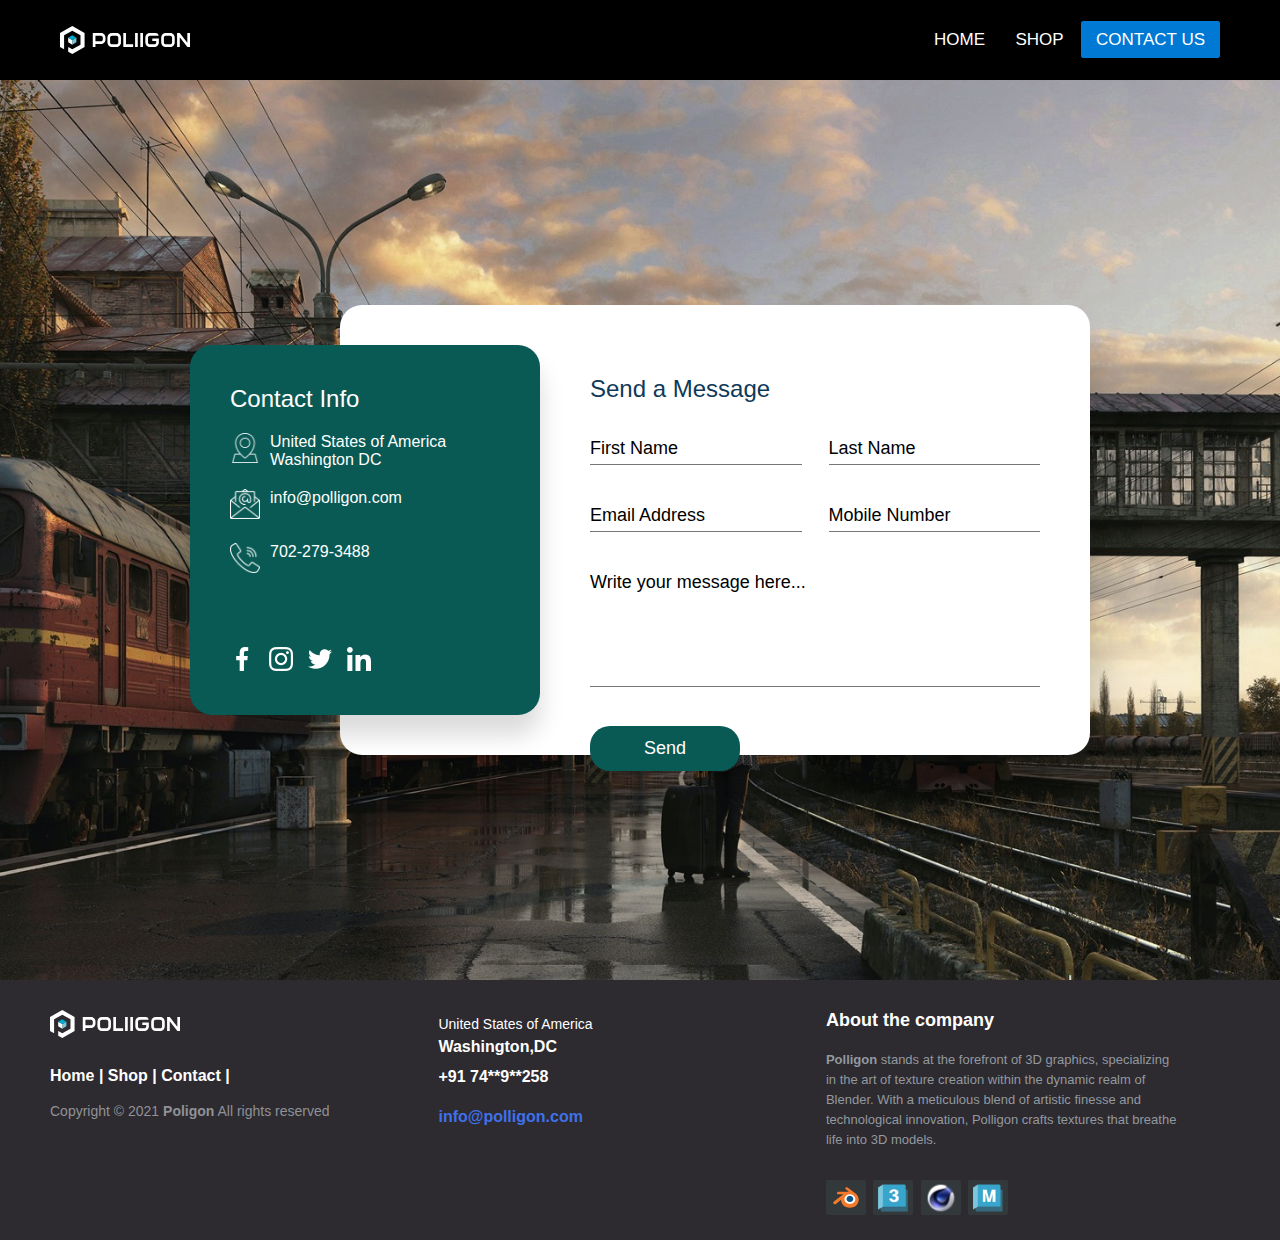
==== contact-form.html @ 379c017f "gaeah" ====
<!doctype html>
<html>

<head>
    <meta charset="utf-8">
    <meta name="viewport" content="width=device-width, initial-scale=1.0">
    <title> Contact Us - Responsive Page Design</title>

    <link rel="stylesheet" href="style.css">
</head>

<body>
    <div class="nav">
        <input type="checkbox" id="check">
        <label for="check" class="checkbtn">
            <img src="images/menu.png" alt="">
        </label>
        <img src="images/logo.svg" class="logo" alt="">
        <ul>
            <li>
                <a href="index.html" class="">Home</a>
            </li>
            <li>
                <a href="shop.html">Shop</a>
            </li>

            <li>
                <a href="#" class="contact-btn">Contact Us</a>
            </li>
        </ul>
    </div>
    <div class="section">
        <div class="container-contact">
            <div class="contactInfo">
                <div>
                    <h2>Contact Info</h2>
                    <ul class="info">
                        <li>
                            <span><img src="/images/location.png"></span>
                            <span>United States of America<br>
                                Washington DC</span>
                            </span>
                        </li>
                        <li>
                            <span><img src="/images/mail.png"></span>

                            <span><a href="mailto: musmankhan707@gmail.com">info@polligon.com</a></span>
                        </li>
                        <li>
                            <span><img src="/images/call.png"></span>
                            <span>702-279-3488</span>
                        </li>

                    </ul>
                </div>
                <ul class="sci">
                    <li><a href="https://www.facebook.com/nassosanagn/"><img src="/images/1.png"></a></li>
                    <li><a href="https://www.instagram.com/nassosanagn_/?hl=el"><img src="/images/3.png"></a></li>
                    <li><a href="https://twitter.com/nassosanagn"><img src="/images/2.png"></a></li>
                    <li><a href="https://www.linkedin.com/in/nassos-anagnostopoulos-2b9631196/"><img
                                src="/images/5.png"></a></li>

                </ul>
            </div>
            <div class="contactForm">
                <h2>Send a Message</h2>
                <div class="formBox">
                    <div class="inputBox w50">
                        <input type="text" name="" required>
                        <span>First Name</span>
                    </div>
                    <div class="inputBox w50">
                        <input type="text" required>
                        <span>Last Name</span>
                    </div>
                    <div class="inputBox w50">
                        <input type="email" required>
                        <span>Email Address</span>
                    </div>
                    <div class="inputBox w50">
                        <input type="text" required>
                        <span>Mobile Number</span>
                    </div>
                    <div class="inputBox w100">
                        <textarea required></textarea>
                        <span>Write your message here...</span>
                    </div>
                    <div class="inputBox w100">
                        <input type="submit" value="Send">
                    </div>
                </div>
            </div>



        </div>
    </div>
    <div class="footer-distributed">

        <div class="footer-left">

            <img src="images/logo.svg" alt="">
            <p class="footer-links">
                <a href="#">Home</a>
                |
                <a href="#">Shop</a>
                |
                <a href="#">Contact</a>
                |

            </p>

            <p class="footer-company-name">Copyright © 2021 <strong>Poligon</strong> All rights reserved</p>
        </div>

        <div class="footer-center">
            <div>
                <i class="fa fa-map-marker"></i>
                <p><span>United States of America</span>
                    Washington,DC</p>
            </div>

            <div>
                <i class="fa fa-phone"></i>
                <p>+91 74**9**258</p>
            </div>
            <div>
                <i class="fa fa-envelope"></i>
                <p><a href="mailto:musmankhan707@outlook.com">info@polligon.com</a></p>
            </div>
        </div>
        <div class="footer-right">
            <p class="footer-company-about">
                <span>About the company</span>
                <strong>Polligon</strong> stands at the forefront of 3D graphics, specializing in the
                art of texture creation within the dynamic realm of Blender. With a meticulous blend of artistic finesse
                and technological innovation, Polligon crafts textures that breathe life into 3D models.
            </p>
            <div class="footer-icons">
                <a href="https://www.blender.org/"><img src="images/blender.svg" alt=""></a>
                <a href="https://www.autodesk.com/products/3ds-max/overview"><img src="images/3dmax.png" alt=""></a>
                <a href="https://www.maxon.net/en/cinema-4d"><img src="images/cinema4d.svg" alt=""></a>
                <a href="https://www.autodesk.com/products/maya/overview?term=1-YEAR&tab=subscription"><img
                        src="images/maya.png" alt=""></a>

            </div>
        </div>
    </div>
</body>

</html>
---- style.css ----
/*================================================
                BoilerPlate CSS Start
===================================================*/
* {
    padding: 0;
    margin: 0;
    text-decoration: none;
    list-style: none;
    box-sizing: border-box;
}

html,
body {
    width: 100%;
    height: 100%;
    font-family: 'Roboto', sans-serif;
}

/*================================================
                BoilerPlate CSS End
===================================================*/
/*================================================
                CSS FOR Navigation bar Start
===================================================*/

.nav {
    background: #000;
    height: 80px;
    width: 100%;
    display: flex;
    flex-direction: row;
    align-items: center;
    z-index: 99;
    justify-content: space-between;
    padding: 0 60px;
}

@media(max-width:768px) {
    .nav {
        padding: 0 40px;
        z-index: 3;
    }
}

@media(max-width:482px) {
    .nav {
        padding: 0 20px;
        z-index: 3;
    }
}



.logo {
    width: 130px;
    z-index: 2;
}

.nav ul {
    float: right;
    z-index: 3;
}

.nav ul li {
    display: inline-block;
    line-height: 80px;
    z-index: 3;

}

.nav ul li a {
    color: white;
    font-size: 17px;
    padding: 7px 13px;
    border-radius: 3px;
    text-transform: uppercase;
    z-index: 2;
}

.nav ul li a:hover {
    color: #1b9bff;
    transition: .5s;
}

.checkbtn {
    font-size: 30px;
    color: white;
    float: right;
    line-height: 80px;
    z-index: 2;
    cursor: pointer;
    display: none;
}

#check {
    display: none;
}


@media (max-width: 952px) {
    label.logo {
        font-size: 30px;
        padding-left: 50px;
    }

    .nav ul li a {
        font-size: 16px;
    }
}

@media (max-width: 858px) {
    .checkbtn {
        padding-top: 20px;
        display: block;
    }

    .nav {
        flex-direction: row-reverse;

    }

    .nav ul {
        position: fixed;
        width: 100%;
        height: 100vh;
        background: #2c3e50;
        top: 80px;
        left: -100%;
        text-align: center;
        transition: all .5s;
        z-index: 9;

    }

    .nav ul li {
        display: block;
        margin: 50px 0;
        line-height: 30px;
    }

    .nav ul li a {
        font-size: 20px;
    }

    a:hover,
    a.active {
        background: none;
        color: #0082e6;
    }

    #check:checked~ul {
        left: 0;
    }
}

.active {
    color: #0082e6 !important;
}


/*================================================
                CSS FOR Navigation bar End
===================================================*/
/*================================================
                CSS FOR Hero .section Start
===================================================*/

.container {
    padding: 0 60px;
}

@media(max-width:768px) {
    .container {
        padding: 0 40px;
    }
}

@media(max-width:482px) {
    .container {
        padding: 0 20px;
    }
}

.contact-btn {
    font-weight: 500;
    border-style: solid;
    border-width: 1px 1px 1px 1px;
    background-color: #0079D4;
    border: 2px solid #0079D4;

    border-radius: 30px 30px 30px 30px;
    padding: 10px 30px;
    transition: 0.5s ease-in-out;
}

.contact-btn:hover {
    background-color: transparent;

}

.hero {
    height: 100vh;
    background: linear-gradient(64deg, hsla(0, 0%, 8%, .9) -8.29%, hsla(0, 0%, 8%, 0) 69.59%);
    background-image: url(images/home.jpeg);
    background-size: cover;
    display: flex;
    background-position: center;
    flex-direction: column;

    padding-top: 120px;
}

.hero-left {
    display: flex;
    flex-direction: column;
    gap: 40px;
    z-index: 2;

}

.hero::after {
    content: '';
    position: absolute;
    width: 100%;
    height: 100%;
    top: 0;
    left: 0;
    z-index: 1;
    background-color: rgba(0, 0, 0, 0.3);
}

.hero h1 {
    font-size: 60px;
    text-align: left !important;
    font-weight: 700;
    color: #fff;

    text-align: center;
}

.hero-left h4 {
    font-size: 30px;
    font-weight: 400;
    color: #fff;
}

.hero-text {
    display: flex;
    flex-direction: column;
    justify-content: flex-start;
    gap: 20px;
}

.hero h6 {
    font-size: 20px;
    font-weight: 500;
    color: #fff;

}

.shop-btn {
    background-color: transparent;
    text-decoration: none;
    width: 160px;

    height: 46px;
    color: #fff;
    display: flex;
    justify-content: center;
    align-items: center;

    font-size: 20px;
    border: none;
    border: #0079D4 2px solid;
    font-weight: bold;
    border-radius: 12px;
    cursor: pointer;
    transition: 0.3s ease-in-out;
}

.shop-btn:hover {
    background-color: #0079D4;
}

@media(max-width:768px) {
    .hero h1 {
        font-size: 40px;
    }

    .hero-left h4 {
        font-size: 20px;
    }

    .hero h6 {
        font-size: 20px;
    }

    .hero-left {
        gap: 30px;
    }

    .shop-btn {
        width: 90px;

        height: 36px;
    }
}

.main {
    background-color: #1D1D1D;
}

/*================================================
                CSS FOR Hero .section Start
===================================================*/


/*================================================
                CSS FOR SHOP PAGE Start
===================================================*/


.box-container {
    display: grid;
    grid-template-columns: repeat(auto-fit, minmax(298px, 1fr));
    gap: 7px;
    padding: 20px 24px 90px 24px;
}

@media(max-width:1024px) {
    .box-container {
        padding-left: 10px;
        padding-right: 10px;
        padding-bottom: 30px;
        padding-top: 30px;
    }
}

/* .box-container img {
    width: 274.75px;
} */

.box-container .box {
    background-color: #252525;
    border-radius: 10px;
    border: #252525 2px solid;
    padding: 12px;
    max-width: 476px;
    cursor: pointer;
    display: flex;
    flex-direction: column;
}

.box-container .box:hover {
    border: #3F3F3F 2px solid;

}

.box-container .box:hover p {
    color: #fff;
}

.box-container .box p {
    color: #ccc;
    font-size: 14px;
    font-weight: 500;
    line-height: normal;
    overflow: hidden;
    text-overflow: ellipsis;
    transition: color .2s ease;
    white-space: nowrap;
}

/*================================================
                CSS FOR Shop PAGE End
===================================================*/


/*================================================
                CSS FOR Prouct PAGE Start
===================================================*/


.product-div {
    display: grid;
    grid-template-columns: repeat(auto-fit, minmax(298px, 1fr));
    gap: 7px;
}

@media(max-width:1024px) {
    .product-div {
        padding: 0px 10px;
    }
}


.product-div .product {
    background-color: #252525;
    border-radius: 10px;
    border: #252525 2px solid;
    max-width: 476px;
    cursor: pointer;
    display: flex;
    flex-direction: column;

}

.product-container {
    margin-top: 20px;
    display: flex;
}

.product-container .left {
    width: 64%;
}

/* CSS FOR RIGHT PART  */

.product-container .right {
    width: 36%;
    padding: 52px 62px 62px;
    display: flex;
    flex-direction: column;
}

.product-container .right h4 {
    color: #fff;
    font-size: 22px;
    font-weight: 500;
    line-height: 30px;
    margin-bottom: 17px;
    margin-top: 8px;
}

.price-div-1 {
    padding: 12px 14px;
    border: 1px solid #4d4d4d;
    border-radius: 8px;
    cursor: pointer;
}

.price-div-2 {
    padding: 12px 14px;
    border: 1px solid #4d4d4d;
    border-radius: 8px;
    cursor: pointer;
    margin-top: 8px;
}


.individual-div {
    display: flex;
    justify-content: space-between;
}

.buy-btn {
    margin-top: 10px;
    cursor: pointer;
    background-color: #1fa6fa;
    border: 2px solid #1fa6fa;
    border: 0;
    border-radius: 8px;
    color: #fff;
    padding: 15px 0;
    font-size: 14px;
    font-weight: 500;
    justify-content: center;
    line-height: 17px;
}


.individual-h {
    font-size: 14px;
    font-weight: 600;
    line-height: 20px;
    color: #fff;
    user-select: none;
}

.price {
    color: #ccc;
    font-size: 14px;
    font-weight: 400;
    line-height: 20px;
    margin-top: 2px;
    user-select: none;
}





/* CSS FOR RIGHT PART  */




.asset-details {
    width: 64%;
    padding: 52px 62px 82px;
}

.asset-details h6 {
    color: #fff;
    font-size: 20px;
    font-weight: 600;
    line-height: 24px;
    margin-bottom: 10px;
}

.asset-details p {
    color: #ccc;
    font-size: 13px;
    padding-bottom: 20px;
}

.table-container {
    background-color: #232323;
    border-radius: 8px;
    margin-bottom: 8px;
    padding: 15px 18px;
    width: 100%;
}

.table-container h4 {
    color: #fff;
    font-size: 16px;
    font-weight: 500;
    line-height: 19px;
    padding-bottom: 15px;
    margin: 0;
}

.table-container .table tr th:first-child {
    color: #ccc;
    text-align: left;
    font-size: 13px;
    font-weight: 600;
    line-height: 15px;
}

.table {
    width: 100%;

}

.table-row {
    display: flex;
    width: 100%;
}

.table-row td {
    width: 50%;
    font-size: 13px;
    color: #aaa;
    padding: 10px 0 10px 12px;
    border: 1px solid #303030;
    font-weight: 400;
}

.table-row th {
    width: 50%;
    font-size: 13px;
    color: #aaa;
    padding: 10px 0 10px 12px;
    border: 1px solid #303030;
    border-top: 3px solid #303030;
    text-align: left;
    font-weight: 400;
}




@media(max-width:980px) {
    .product-container {
        flex-direction: column;
    }

    .product-container .right {
        width: 100%;
        padding: 10px;
    }

    .product-container .left {
        width: 100%;
    }

    .asset-details {
        width: 100%;
        padding: 10px;
    }
}

/* .table-container {
    margin: 50px auto;
    width: 70%;
}

table {
    width: 100%;
    border-collapse: collapse;
}

th, td {
    padding: 12px;
    text-align: left;
    border-bottom: 1px solid #ddd;
}

th {
    background-color: #f2f2f2;
} */


/*================================================
                CSS FOR Product PAGE End
===================================================*/



/*================================================
                CSS FOR Footer Start 
===================================================*/



/* The footer is fixed to the bottom of the page */

footer {
    position: fixed;
    bottom: 0;
}

@media (max-height:800px) {
    footer {
        position: static;
    }

    header {
        padding-top: 40px;
    }
}

.footer-distributed {
    background-color: #2d2a30;
    box-sizing: border-box;
    width: 100%;
    text-align: left;
    font: bold 16px sans-serif;
    padding: 30px 50px 20px 50px;
    /* margin-top: 80px; */
}

.footer-distributed .footer-left,
.footer-distributed .footer-center,
.footer-distributed .footer-right {
    display: inline-block;
    vertical-align: top;
}



/* Footer left */

.footer-distributed .footer-left {
    width: 30%;
}

.footer-distributed h3 {
    color: #ffffff;
    font: normal 36px 'Cookie', cursive;
    margin: 0;
}


.footer-distributed h3 span {
    color: #e0ac1c;
}

/* Footer links */

.footer-distributed .footer-links {
    color: #ffffff;
    margin: 20px 0 12px;
}

.footer-distributed .footer-links a {
    display: inline-block;
    line-height: 1.8;
    text-decoration: none;
    color: inherit;
    transition: 0.5s ease-in-out;
}

.footer-distributed .footer-company-name {
    color: #8f9296;
    font-size: 14px;
    font-weight: normal;
    margin: 0;
}

/* Footer Center */

.footer-distributed .footer-center {
    width: 35%;
}

.footer-distributed .footer-center i {
    background-color: #33383b;
    color: #ffffff;
    font-size: 25px;
    width: 38px;
    height: 38px;
    border-radius: 50%;
    text-align: center;
    line-height: 42px;
    margin: 10px 15px;
    vertical-align: middle;
}

.footer-distributed .footer-center i.fa-envelope {
    font-size: 17px;
    line-height: 38px;
}

.footer-distributed .footer-center p {
    display: inline-block;
    color: #ffffff;
    vertical-align: middle;
    margin: 0;
    
}

.footer-distributed .footer-center p span {
    display: block;
    font-weight: normal;
    font-size: 14px;
    line-height: 2;
}

.footer-distributed .footer-center p a {
    color: #3F71EA;
    text-decoration: none;
    ;
    
}

/* Footer Right */

.footer-distributed .footer-right {
    width: 30%;
}

.footer-distributed .footer-company-about {
    line-height: 20px;
    color: #92999f;
    font-size: 13px;
    font-weight: normal;
    margin: 0;
}

.footer-distributed .footer-company-about span {
    display: block;
    color: #ffffff;
    font-size: 18px;
    font-weight: bold;
    margin-bottom: 20px;
}

.footer-distributed .footer-icons {
    margin-top: 30px;
}

.footer-distributed .footer-icons a {
    display: inline-block;
    width: 40px;
    height: 35px;
    cursor: pointer;
    background-color: #33383b;
    border-radius: 2px;
    font-size: 20px;
    color: #ffffff;
    text-align: center;
    line-height: 35px;
    margin-right: 3px;
    margin-bottom: 5px;
    transition: 0.5s ease-in-out;
}

.footer-distributed .footer-icons a img {
    width: 30px;
    margin-top: 3px;
}


.footer-distributed .footer-icons a:hover {
    background-color: #3F71EA;
    
}

.footer-links a:hover {
    color: #3F71EA;
}

@media (max-width: 880px) {

    .footer-distributed .footer-left,
    .footer-distributed .footer-center,
    .footer-distributed .footer-right {
        display: block;
        width: 100%;
        margin-bottom: 40px;
        text-align: center;
    }

    .footer-distributed .footer-center i {
        margin-left: 0;
    }
}




/* contact us page  */


.section {
    display: flex;
    justify-content: center;
    align-items: center;
    background: url(images/home.jpeg) no-repeat;
    background-size: cover;
    background-position: center;
    min-height: 100vh;
    background-color: #095a55;
    /* padding-bottom: 230px; */
}

/* .section::before
{
    content: '';
    position: absolute;
    top: 0;
    left: 0;
    width: 50%;
    height: 100%;
    background: #fff38e;
} */

.container-contact {
    position: relative;
    min-width: 900px;
    min-height: 450px;
    display: flex;
    z-index: 5;
    /* border-radius: 22px; */
    /* background-color: #fff; */

}

.container-contact .contactInfo {
    position: absolute;
    top: 40px;
    width: 350px;
    height: calc(100% - 80px);
    background: #095a55;
    z-index: 1;
    padding: 40px;
    display: flex;
    justify-content: center;
    flex-direction: column;
    justify-content: space-between;
    box-shadow: 0 20px 25px rgba(0, 0, 0, 0.15);
    border-radius: 22px;
}

.container-contact .contactInfo h2 {
    color: #fff;
    font-size: 24px;
    font-weight: 500;
}

.container-contact .contactInfo ul.info {
    position: relative;
    margin: 20px 0;
}

.container-contact .contactInfo ul.info li {
    position: relative;
    list-style: none;
    display: flex;
    margin: 20px 0;
    cursor: pointer;
    align-items: flex-start;
}

.container-contact .contactInfo ul.info li span:nth-child(1) {
    width: 30px;
    min-width: 30px;
}

/* for gmail */
.container-contact .contactInfo ul.info li span a {
    color: #fff;
    text-decoration: none;
    width: 30px;
    min-width: 30px;

}

.container-contact .contactInfo ul.info li span:nth-child(1) img {
    max-width: 100%;
    filter: invert(1);
}

.container-contact .contactInfo ul.info li span:nth-child(2) {
    color: #fff;
    margin-left: 10px;
    font-weight: 300;
}

.container-contact .contactInfo ul.sci {
    position: relative;
    display: flex;
}

.container-contact .contactInfo ul.sci li {
    list-style: none;
    margin-right: 15px;
}

.container-contact .contactInfo ul.sci li a {
    text-decoration: none;
}

.container-contact .contactInfo ul.sci li a img {
    filter: invert(1);
}

.container-contact .contactForm {
    position: absolute;
    padding: 70px 50px;
    padding-left: 250px;
    margin-left: 150px;
    width: calc(100% - 150px);
    height: 100%;
    background: #fff;
    box-shadow: 0 50px 50px rgba(0, 0, 0, 0.25);
    border-radius: 22px;
}

.container-contact .contactForm h2 {
    color: #0f3959;
    font-size: 24px;
    font-weight: 500;
}

.container-contact .contactForm .formBox {
    position: relative;
    display: flex;
    justify-content: space-between;
    flex-wrap: wrap;
    padding-top: 30px;
}

.container-contact .contactForm .formBox .inputBox {
    position: relative;
    margin-bottom: 35px;
}

.container-contact .contactForm .formBox .inputBox.w50 {
    width: 47%;
}

.container-contact .contactForm .formBox .inputBox.w100 {
    width: 100%;
}

.container-contact .contactForm .formBox .inputBox input,
.container-contact .contactForm .formBox .inputBox textarea {
    width: 100%;
    resize: none;
    padding: 5px 0;
    font-size: 18px;
    font-weight: 300;
    color: #333;
    border: none;
    outline: none;
    border-bottom: 1px solid #777;
}

.container-contact .contactForm .formBox .inputBox textarea {
    height: 120px;
}

.container-contact .contactForm .formBox .inputBox span {
    position: absolute;
    left: 0;
    padding: 5px 0;
    pointer-events: none;
    font-size: 18px;
    font-weight: 300;
    transition: 0.3s;
}

.container-contact .contactForm .formBox .inputBox input:focus~span,
.container-contact .contactForm .formBox .inputBox input:valid~span,
.container-contact .contactForm .formBox .inputBox textarea:focus~span,
.container-contact .contactForm .formBox .inputBox textarea:valid~span {
    transform: translateY(-20px);
    font-size: 12px;
    font-weight: 400;
    letter-spacing: 1px;
    color: #095a55;
    font-weight: 500;
}

/* Css for the submit button */
.container-contact .contactForm .formBox .inputBox input[type="submit"] {
    position: relative;
    cursor: pointer;
    background: #095a55;
    border-radius: 20px;
    color: #fff;
    border: none;
    max-width: 150px;
    padding: 12px;

}

.container-contact .contactForm .formBox .inputBox input[type="submit"]:hover {
    background: #0d9480;
}

/* make the form responsive */
@media (max-width: 1200px) {
    .container-contact {
        width: 90%;
        min-width: auto;
        margin: 20px;
        box-shadow: 0 20px 50px rgba(0, 0, 0, 0.2);
    }

    .container-contact .contactInfo {
        top: 0;
        height: 550px;
        position: relative;
        box-shadow: none;
        border-radius: 0px;
    }

    .container-contact .contactForm {
        position: relative;
        width: calc(100% - 350px);
        padding-left: 0;
        margin-left: 0;
        padding: 40px;
        height: 550px;
        box-shadow: none;
        border-radius: 0px;
    }
}

@media (max-width: 991px) {
    .section {
        display: flex;
        justify-content: center;
        align-items: center;
        min-height: 100vh;
        background: url(images/home.jpeg);
    }

    .section::before {
        display: none;
    }

    .container-contact {
        display: flex;
        flex-direction: column-reverse;
    }

    .container-contact .contactForm {
        width: 100%;
        height: auto;
        border-radius: 0px;
    }

    .container-contact .contactInfo {
        width: 100%;
        height: auto;
        flex-direction: row;
        border-radius: 0px;
    }

    .container-contact .contactInfo ul.sci {
        position: relative;
        display: flex;
        justify-content: center;
        align-items: center;
    }
}

@media (max-width: 600px) {
    .container-contact .contactForm {
        padding: 25px;
    }

    .container-contact .contactInfo {
        padding: 25px;
        flex-direction: column;
        align-items: flex-start;
    }

    .container-contact .contactInfo ul.sci {
        margin-top: 40px;
    }

    .container-contact .contactForm .formBox .inputBox.w50 {
        width: 100%;
    }
}
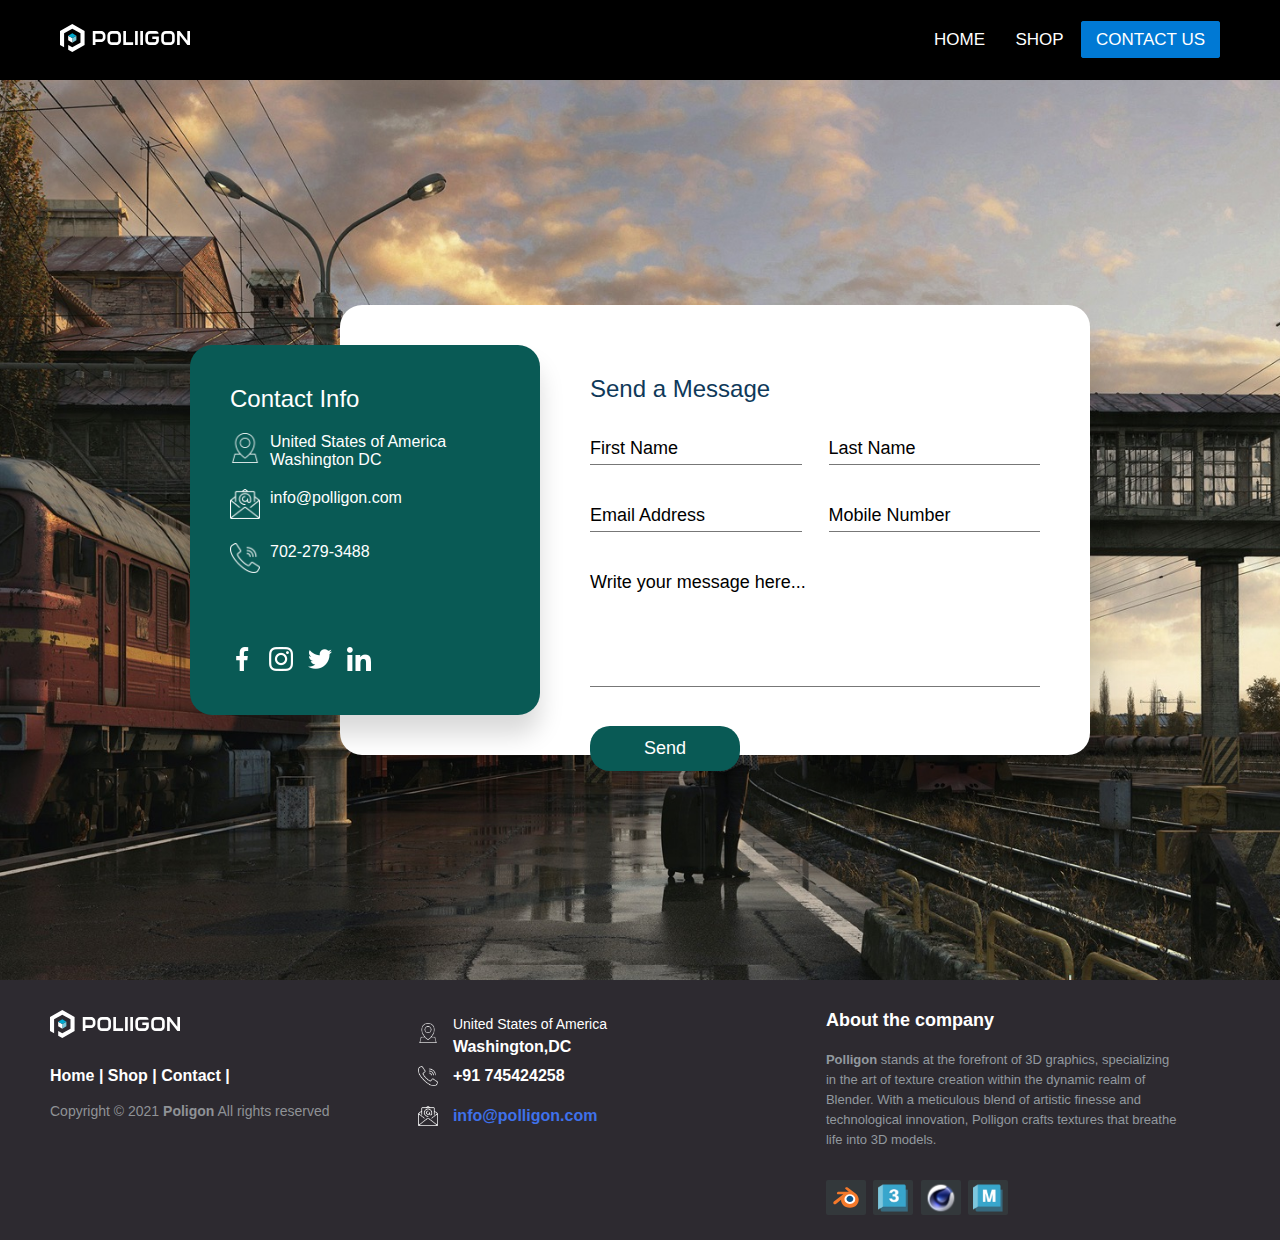
==== commit adc321c3: "gaegae" ====
--- a/contact-form.html
+++ b/contact-form.html
@@ -4,7 +4,7 @@
 <head>
     <meta charset="utf-8">
     <meta name="viewport" content="width=device-width, initial-scale=1.0">
-    <title> Contact Us - Responsive Page Design</title>
+    <title> Contact Us</title>
 
     <link rel="stylesheet" href="style.css">
 </head>
@@ -15,7 +15,10 @@
         <label for="check" class="checkbtn">
             <img src="images/menu.png" alt="">
         </label>
-        <img src="images/logo.svg" class="logo" alt="">
+        <a href="index.html">
+
+            <img src="images/logo.svg" class="logo" alt="">
+        </a>
         <ul>
             <li>
                 <a href="index.html" class="">Home</a>
@@ -101,11 +104,11 @@
 
             <img src="images/logo.svg" alt="">
             <p class="footer-links">
-                <a href="#">Home</a>
+                <a href="index.html">Home</a>
                 |
-                <a href="#">Shop</a>
+                <a href="shop.html">Shop</a>
                 |
-                <a href="#">Contact</a>
+                <a href="contact-form.html">Contact</a>
                 |
 
             </p>
@@ -115,17 +118,17 @@
 
         <div class="footer-center">
             <div>
-                <i class="fa fa-map-marker"></i>
+                <img src="images/location.png" alt="">
                 <p><span>United States of America</span>
                     Washington,DC</p>
             </div>
 
             <div>
-                <i class="fa fa-phone"></i>
-                <p>+91 74**9**258</p>
+                <img src="images/call.png" alt="">
+                <p>+91 745424258</p>
             </div>
             <div>
-                <i class="fa fa-envelope"></i>
+                <img src="images/mail.png" alt="">
                 <p><a href="mailto:musmankhan707@outlook.com">info@polligon.com</a></p>
             </div>
         </div>
@@ -142,7 +145,6 @@
                 <a href="https://www.maxon.net/en/cinema-4d"><img src="images/cinema4d.svg" alt=""></a>
                 <a href="https://www.autodesk.com/products/maya/overview?term=1-YEAR&tab=subscription"><img
                         src="images/maya.png" alt=""></a>
-
             </div>
         </div>
     </div>
--- a/style.css
+++ b/style.css
@@ -19,6 +19,7 @@
 /*================================================
                 BoilerPlate CSS End
 ===================================================*/
+
 /*================================================
                 CSS FOR Navigation bar Start
 ===================================================*/
@@ -49,7 +50,9 @@
     }
 }
 
-
+.nav a{
+    z-index: 2;
+}
 
 .logo {
     width: 130px;
@@ -155,6 +158,7 @@
 
 .active {
     color: #0082e6 !important;
+
 }
 
 
@@ -620,6 +624,309 @@
 
 
 /*================================================
+                CSS FOR Contact us Start 
+===================================================*/
+
+
+
+/* contact us page  */
+
+
+.section {
+    display: flex;
+    justify-content: center;
+    align-items: center;
+    background: url(images/home.jpeg) no-repeat;
+    background-size: cover;
+    background-position: center;
+    min-height: 100vh;
+    background-color: #095a55;
+    /* padding-bottom: 230px; */
+}
+
+
+
+.container-contact {
+    position: relative;
+    min-width: 900px;
+    min-height: 450px;
+    display: flex;
+    z-index: 5;
+    /* border-radius: 22px; */
+    /* background-color: #fff; */
+
+}
+
+.container-contact .contactInfo {
+    position: absolute;
+    top: 40px;
+    width: 350px;
+    height: calc(100% - 80px);
+    background: #095a55;
+    z-index: 1;
+    padding: 40px;
+    display: flex;
+    justify-content: center;
+    flex-direction: column;
+    justify-content: space-between;
+    box-shadow: 0 20px 25px rgba(0, 0, 0, 0.15);
+    border-radius: 22px;
+}
+
+.container-contact .contactInfo h2 {
+    color: #fff;
+    font-size: 24px;
+    font-weight: 500;
+}
+
+.container-contact .contactInfo ul.info {
+    position: relative;
+    margin: 20px 0;
+}
+
+.container-contact .contactInfo ul.info li {
+    position: relative;
+    list-style: none;
+    display: flex;
+    margin: 20px 0;
+    cursor: pointer;
+    align-items: flex-start;
+}
+
+.container-contact .contactInfo ul.info li span:nth-child(1) {
+    width: 30px;
+    min-width: 30px;
+}
+
+/* for gmail */
+.container-contact .contactInfo ul.info li span a {
+    color: #fff;
+    text-decoration: none;
+    width: 30px;
+    min-width: 30px;
+
+}
+
+.container-contact .contactInfo ul.info li span:nth-child(1) img {
+    max-width: 100%;
+    filter: invert(1);
+}
+
+.container-contact .contactInfo ul.info li span:nth-child(2) {
+    color: #fff;
+    margin-left: 10px;
+    font-weight: 300;
+}
+
+.container-contact .contactInfo ul.sci {
+    position: relative;
+    display: flex;
+}
+
+.container-contact .contactInfo ul.sci li {
+    list-style: none;
+    margin-right: 15px;
+}
+
+.container-contact .contactInfo ul.sci li a {
+    text-decoration: none;
+}
+
+.container-contact .contactInfo ul.sci li a img {
+    filter: invert(1);
+}
+
+
+.container-contact .contactForm {
+    position: absolute;
+    padding: 70px 50px;
+    padding-left: 250px;
+    margin-left: 150px;
+    width: calc(100% - 150px);
+    height: 100%;
+    background: #fff;
+    box-shadow: 0 50px 50px rgba(0, 0, 0, 0.25);
+    border-radius: 22px;
+}
+
+.container-contact .contactForm h2 {
+    color: #0f3959;
+    font-size: 24px;
+    font-weight: 500;
+}
+
+.container-contact .contactForm .formBox {
+    position: relative;
+    display: flex;
+    justify-content: space-between;
+    flex-wrap: wrap;
+    padding-top: 30px;
+}
+
+.container-contact .contactForm .formBox .inputBox {
+    position: relative;
+    margin-bottom: 35px;
+}
+
+.container-contact .contactForm .formBox .inputBox.w50 {
+    width: 47%;
+}
+
+.container-contact .contactForm .formBox .inputBox.w100 {
+    width: 100%;
+}
+
+.container-contact .contactForm .formBox .inputBox input,
+.container-contact .contactForm .formBox .inputBox textarea {
+    width: 100%;
+    resize: none;
+    padding: 5px 0;
+    font-size: 18px;
+    font-weight: 300;
+    color: #333;
+    border: none;
+    outline: none;
+    border-bottom: 1px solid #777;
+}
+
+.container-contact .contactForm .formBox .inputBox textarea {
+    height: 120px;
+}
+
+.container-contact .contactForm .formBox .inputBox span {
+    position: absolute;
+    left: 0;
+    padding: 5px 0;
+    pointer-events: none;
+    font-size: 18px;
+    font-weight: 300;
+    transition: 0.3s;
+}
+
+.container-contact .contactForm .formBox .inputBox input:focus~span,
+.container-contact .contactForm .formBox .inputBox input:valid~span,
+.container-contact .contactForm .formBox .inputBox textarea:focus~span,
+.container-contact .contactForm .formBox .inputBox textarea:valid~span {
+    transform: translateY(-20px);
+    font-size: 12px;
+    font-weight: 400;
+    letter-spacing: 1px;
+    color: #095a55;
+    font-weight: 500;
+}
+
+/* Css for the submit button */
+.container-contact .contactForm .formBox .inputBox input[type="submit"] {
+    position: relative;
+    cursor: pointer;
+    background: #095a55;
+    border-radius: 20px;
+    color: #fff;
+    border: none;
+    max-width: 150px;
+    padding: 12px;
+
+}
+
+.container-contact .contactForm .formBox .inputBox input[type="submit"]:hover {
+    background: #0d9480;
+}
+
+/* make the form responsive */
+@media (max-width: 1200px) {
+    .container-contact {
+        width: 90%;
+        min-width: auto;
+        margin: 20px;
+        box-shadow: 0 20px 50px rgba(0, 0, 0, 0.2);
+    }
+
+    .container-contact .contactInfo {
+        top: 0;
+        height: 550px;
+        position: relative;
+        box-shadow: none;
+        border-radius: 0px;
+    }
+
+    .container-contact .contactForm {
+        position: relative;
+        width: calc(100% - 350px);
+        padding-left: 0;
+        margin-left: 0;
+        padding: 40px;
+        height: 550px;
+        box-shadow: none;
+        border-radius: 0px;
+    }
+}
+
+@media (max-width: 991px) {
+    .section {
+        display: flex;
+        justify-content: center;
+        align-items: center;
+        min-height: 100vh;
+        background: url(images/home.jpeg);
+    }
+
+    .section::before {
+        display: none;
+    }
+
+    .container-contact {
+        display: flex;
+        flex-direction: column-reverse;
+    }
+
+    .container-contact .contactForm {
+        width: 100%;
+        height: auto;
+        border-radius: 0px;
+    }
+
+    .container-contact .contactInfo {
+        width: 100%;
+        height: auto;
+        flex-direction: row;
+        border-radius: 0px;
+    }
+
+    .container-contact .contactInfo ul.sci {
+        position: relative;
+        display: flex;
+        justify-content: center;
+        align-items: center;
+    }
+}
+
+@media (max-width: 600px) {
+    .container-contact .contactForm {
+        padding: 25px;
+    }
+
+    .container-contact .contactInfo {
+        padding: 25px;
+        flex-direction: column;
+        align-items: flex-start;
+    }
+
+    .container-contact .contactInfo ul.sci {
+        margin-top: 40px;
+    }
+
+    .container-contact .contactForm .formBox .inputBox.w50 {
+        width: 100%;
+    }
+}
+
+/*================================================
+                CSS FOR Contact Us  End 
+===================================================*/
+
+
+
+/*================================================
                 CSS FOR Footer Start 
 ===================================================*/
 
@@ -706,23 +1013,21 @@
     width: 35%;
 }
 
-.footer-distributed .footer-center i {
-    background-color: #33383b;
-    color: #ffffff;
-    font-size: 25px;
-    width: 38px;
-    height: 38px;
-    border-radius: 50%;
-    text-align: center;
+.footer-distributed .footer-center img{
+    /* background-color: #33383b;
+    color: #ffffff; */
+    width: 20px;
+    height: auto;
+    /* border-radius: 50%; */
     line-height: 42px;
-    margin: 10px 15px;
+    /* padding: 10px; */
+    margin: 10px;
     vertical-align: middle;
 }
-
-.footer-distributed .footer-center i.fa-envelope {
-    font-size: 17px;
-    line-height: 38px;
-}
+.footer-distributed .footer-center img{
+    filter: invert(1);
+}
+
 
 .footer-distributed .footer-center p {
     display: inline-block;
@@ -820,303 +1125,7 @@
 }
 
 
-
-
-/* contact us page  */
-
-
-.section {
-    display: flex;
-    justify-content: center;
-    align-items: center;
-    background: url(images/home.jpeg) no-repeat;
-    background-size: cover;
-    background-position: center;
-    min-height: 100vh;
-    background-color: #095a55;
-    /* padding-bottom: 230px; */
-}
-
-/* .section::before
-{
-    content: '';
-    position: absolute;
-    top: 0;
-    left: 0;
-    width: 50%;
-    height: 100%;
-    background: #fff38e;
-} */
-
-.container-contact {
-    position: relative;
-    min-width: 900px;
-    min-height: 450px;
-    display: flex;
-    z-index: 5;
-    /* border-radius: 22px; */
-    /* background-color: #fff; */
-
-}
-
-.container-contact .contactInfo {
-    position: absolute;
-    top: 40px;
-    width: 350px;
-    height: calc(100% - 80px);
-    background: #095a55;
-    z-index: 1;
-    padding: 40px;
-    display: flex;
-    justify-content: center;
-    flex-direction: column;
-    justify-content: space-between;
-    box-shadow: 0 20px 25px rgba(0, 0, 0, 0.15);
-    border-radius: 22px;
-}
-
-.container-contact .contactInfo h2 {
-    color: #fff;
-    font-size: 24px;
-    font-weight: 500;
-}
-
-.container-contact .contactInfo ul.info {
-    position: relative;
-    margin: 20px 0;
-}
-
-.container-contact .contactInfo ul.info li {
-    position: relative;
-    list-style: none;
-    display: flex;
-    margin: 20px 0;
-    cursor: pointer;
-    align-items: flex-start;
-}
-
-.container-contact .contactInfo ul.info li span:nth-child(1) {
-    width: 30px;
-    min-width: 30px;
-}
-
-/* for gmail */
-.container-contact .contactInfo ul.info li span a {
-    color: #fff;
-    text-decoration: none;
-    width: 30px;
-    min-width: 30px;
-
-}
-
-.container-contact .contactInfo ul.info li span:nth-child(1) img {
-    max-width: 100%;
-    filter: invert(1);
-}
-
-.container-contact .contactInfo ul.info li span:nth-child(2) {
-    color: #fff;
-    margin-left: 10px;
-    font-weight: 300;
-}
-
-.container-contact .contactInfo ul.sci {
-    position: relative;
-    display: flex;
-}
-
-.container-contact .contactInfo ul.sci li {
-    list-style: none;
-    margin-right: 15px;
-}
-
-.container-contact .contactInfo ul.sci li a {
-    text-decoration: none;
-}
-
-.container-contact .contactInfo ul.sci li a img {
-    filter: invert(1);
-}
-
-.container-contact .contactForm {
-    position: absolute;
-    padding: 70px 50px;
-    padding-left: 250px;
-    margin-left: 150px;
-    width: calc(100% - 150px);
-    height: 100%;
-    background: #fff;
-    box-shadow: 0 50px 50px rgba(0, 0, 0, 0.25);
-    border-radius: 22px;
-}
-
-.container-contact .contactForm h2 {
-    color: #0f3959;
-    font-size: 24px;
-    font-weight: 500;
-}
-
-.container-contact .contactForm .formBox {
-    position: relative;
-    display: flex;
-    justify-content: space-between;
-    flex-wrap: wrap;
-    padding-top: 30px;
-}
-
-.container-contact .contactForm .formBox .inputBox {
-    position: relative;
-    margin-bottom: 35px;
-}
-
-.container-contact .contactForm .formBox .inputBox.w50 {
-    width: 47%;
-}
-
-.container-contact .contactForm .formBox .inputBox.w100 {
-    width: 100%;
-}
-
-.container-contact .contactForm .formBox .inputBox input,
-.container-contact .contactForm .formBox .inputBox textarea {
-    width: 100%;
-    resize: none;
-    padding: 5px 0;
-    font-size: 18px;
-    font-weight: 300;
-    color: #333;
-    border: none;
-    outline: none;
-    border-bottom: 1px solid #777;
-}
-
-.container-contact .contactForm .formBox .inputBox textarea {
-    height: 120px;
-}
-
-.container-contact .contactForm .formBox .inputBox span {
-    position: absolute;
-    left: 0;
-    padding: 5px 0;
-    pointer-events: none;
-    font-size: 18px;
-    font-weight: 300;
-    transition: 0.3s;
-}
-
-.container-contact .contactForm .formBox .inputBox input:focus~span,
-.container-contact .contactForm .formBox .inputBox input:valid~span,
-.container-contact .contactForm .formBox .inputBox textarea:focus~span,
-.container-contact .contactForm .formBox .inputBox textarea:valid~span {
-    transform: translateY(-20px);
-    font-size: 12px;
-    font-weight: 400;
-    letter-spacing: 1px;
-    color: #095a55;
-    font-weight: 500;
-}
-
-/* Css for the submit button */
-.container-contact .contactForm .formBox .inputBox input[type="submit"] {
-    position: relative;
-    cursor: pointer;
-    background: #095a55;
-    border-radius: 20px;
-    color: #fff;
-    border: none;
-    max-width: 150px;
-    padding: 12px;
-
-}
-
-.container-contact .contactForm .formBox .inputBox input[type="submit"]:hover {
-    background: #0d9480;
-}
-
-/* make the form responsive */
-@media (max-width: 1200px) {
-    .container-contact {
-        width: 90%;
-        min-width: auto;
-        margin: 20px;
-        box-shadow: 0 20px 50px rgba(0, 0, 0, 0.2);
-    }
-
-    .container-contact .contactInfo {
-        top: 0;
-        height: 550px;
-        position: relative;
-        box-shadow: none;
-        border-radius: 0px;
-    }
-
-    .container-contact .contactForm {
-        position: relative;
-        width: calc(100% - 350px);
-        padding-left: 0;
-        margin-left: 0;
-        padding: 40px;
-        height: 550px;
-        box-shadow: none;
-        border-radius: 0px;
-    }
-}
-
-@media (max-width: 991px) {
-    .section {
-        display: flex;
-        justify-content: center;
-        align-items: center;
-        min-height: 100vh;
-        background: url(images/home.jpeg);
-    }
-
-    .section::before {
-        display: none;
-    }
-
-    .container-contact {
-        display: flex;
-        flex-direction: column-reverse;
-    }
-
-    .container-contact .contactForm {
-        width: 100%;
-        height: auto;
-        border-radius: 0px;
-    }
-
-    .container-contact .contactInfo {
-        width: 100%;
-        height: auto;
-        flex-direction: row;
-        border-radius: 0px;
-    }
-
-    .container-contact .contactInfo ul.sci {
-        position: relative;
-        display: flex;
-        justify-content: center;
-        align-items: center;
-    }
-}
-
-@media (max-width: 600px) {
-    .container-contact .contactForm {
-        padding: 25px;
-    }
-
-    .container-contact .contactInfo {
-        padding: 25px;
-        flex-direction: column;
-        align-items: flex-start;
-    }
-
-    .container-contact .contactInfo ul.sci {
-        margin-top: 40px;
-    }
-
-    .container-contact .contactForm .formBox .inputBox.w50 {
-        width: 100%;
-    }
-}+/*================================================
+                CSS FOR Footer End 
+===================================================*/
+
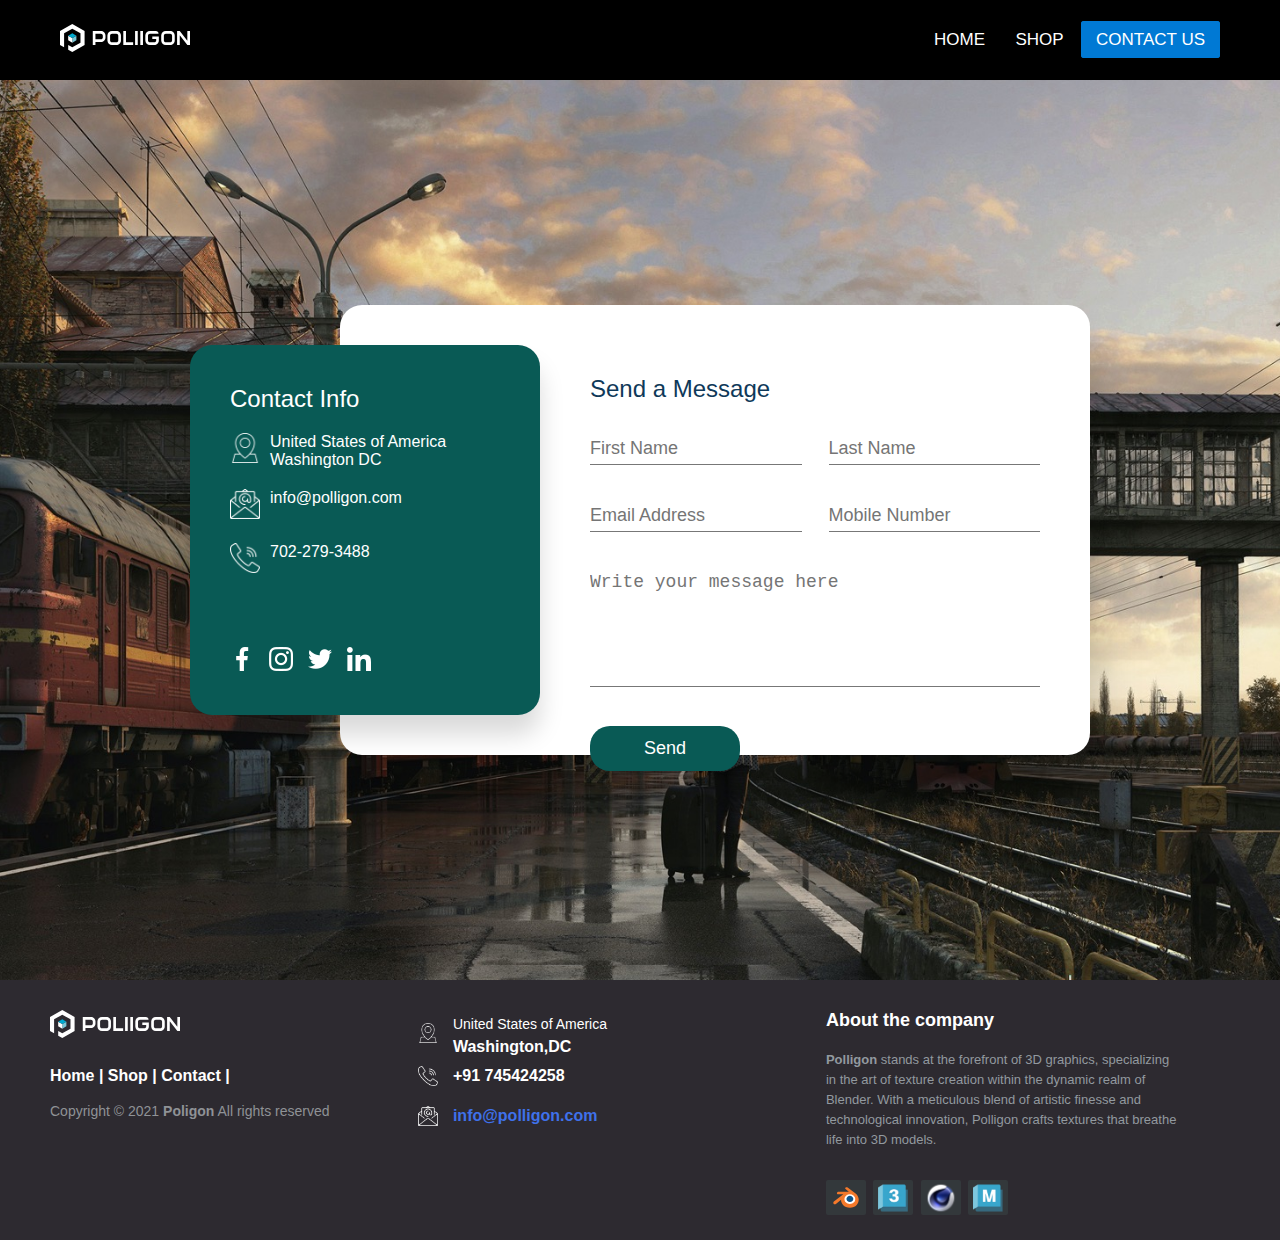
==== commit 7c385d8c: "gaega" ====
--- a/contact-form.html
+++ b/contact-form.html
@@ -69,24 +69,24 @@
                 <h2>Send a Message</h2>
                 <div class="formBox">
                     <div class="inputBox w50">
-                        <input type="text" name="" required>
-                        <span>First Name</span>
+                        <input type="text" name="" placeholder="First Name" required>
+                        <!-- <span>First Name</span> -->
                     </div>
                     <div class="inputBox w50">
-                        <input type="text" required>
-                        <span>Last Name</span>
+                        <input type="text" placeholder="Last Name" required>
+                        <!-- <span>Last Name</span> -->
                     </div>
                     <div class="inputBox w50">
-                        <input type="email" required>
-                        <span>Email Address</span>
+                        <input type="email" placeholder="Email Address" required>
+                        <!-- <span>Email Address</span> -->
                     </div>
                     <div class="inputBox w50">
-                        <input type="text" required>
-                        <span>Mobile Number</span>
+                        <input type="text" required placeholder="Mobile Number">
+                        <!-- <span>Mobile Number</span> -->
                     </div>
                     <div class="inputBox w100">
-                        <textarea required></textarea>
-                        <span>Write your message here...</span>
+                        <textarea required placeholder="Write your message here"></textarea>
+                        <!-- <span>Write your message here...</span> -->
                     </div>
                     <div class="inputBox w100">
                         <input type="submit" value="Send">
--- a/style.css
+++ b/style.css
@@ -50,7 +50,7 @@
     }
 }
 
-.nav a{
+.nav a {
     z-index: 2;
 }
 
@@ -166,24 +166,20 @@
                 CSS FOR Navigation bar End
 ===================================================*/
 /*================================================
-                CSS FOR Hero .section Start
+                CSS FOR Home Page Start
 ===================================================*/
 
 .container {
-    padding: 0 60px;
-}
-
-@media(max-width:768px) {
-    .container {
-        padding: 0 40px;
-    }
-}
-
-@media(max-width:482px) {
+    padding: 0 24px;
+}
+
+@media(max-width:871px) {
     .container {
         padding: 0 20px;
     }
 }
+
+
 
 .contact-btn {
     font-weight: 500;
@@ -265,8 +261,7 @@
 .shop-btn {
     background-color: transparent;
     text-decoration: none;
-    width: 160px;
-
+    width: 180px;
     height: 46px;
     color: #fff;
     display: flex;
@@ -282,6 +277,7 @@
     transition: 0.3s ease-in-out;
 }
 
+
 .shop-btn:hover {
     background-color: #0079D4;
 }
@@ -304,18 +300,197 @@
     }
 
     .shop-btn {
-        width: 90px;
-
-        height: 36px;
-    }
-}
+        width: 150px;
+        height: 50px;
+        font-size: 13px;
+        
+    }
+}
+@media(max-width:460px) {
+    .hero h1 {
+        font-size: 30px;
+    }
+
+    .hero-left h4 {
+        font-size: 15px;
+    }
+
+    .hero h6 {
+        font-size: 10px;
+    }
+
+    .hero-left {
+        gap: 20px;
+    }
+
+    .shop-btn {
+        width: 100px;
+        height: 40px;
+        font-size: 13px;
+    }
+}
+
 
 .main {
     background-color: #1D1D1D;
 }
 
+.brown-bg {
+    background-color: #1d1d1d;
+}
+
+.video-section {
+    display: flex;
+    padding: 182px 0;
+    flex-wrap: wrap;
+    justify-content: space-between;
+}
+
+.video-section h1 {
+    color: #fff;
+    font-size: 36px;
+    font-weight: 600;
+    line-height: 40px;
+    margin-bottom: 12px;
+}
+
+.video-section p {
+    color: #ccc;
+    font-size: 16px;
+    font-weight: 400;
+    line-height: 24px;
+    margin-bottom: 0;
+}
+
+.video-left {
+    padding: 0 30px;
+    width: 37.5%;
+    display: flex;
+    flex-direction: column;
+    gap: 20px;
+}
+@media(max-width:1024px){
+    .video-left{
+        padding: 0;
+    }
+    
+}
+
+
+.video-right {
+    width: 56.39%
+}
+
+.social-icon-vid h2 {
+    color: #fff;
+    font-size: 14px;
+    font-weight: 600;
+    white-space: nowrap;
+}
+.social-icon-vid a img{
+    width: 21px;
+}
+.social-icon-vid{
+    display: flex;
+    flex-wrap: wrap;
+    gap: 12px;
+}
+.social-icon-vid a {
+    display: flex;
+    gap: 5px;
+    align-items: center;
+    border: 1px solid hsla(0, 0%, 100%, .5);
+    border-radius: 8px;
+    height: 46px;
+    padding: 0 18px;
+    transition: border .2s ease-in-out;
+}
+
+.video-right video {
+    width: 100%;
+    /* Set the video width to 100% of its parent container */
+    height: auto;
+    /* Maintain the aspect ratio of the video */
+    border-radius: 30px;
+}
+@media(max-width:952px){
+    .video-left{
+        width: 100%;
+    }
+    .video-right{
+        width: 100%;
+    }
+    .video-section {
+        flex-direction: column;
+        gap: 40px;
+        padding: 120px 0 ;
+    }
+}
+
+
+.image-section {
+    display: flex;
+    padding-bottom: 100px;
+    flex-wrap: wrap;
+    justify-content: space-between;
+}
+
+.image-section h1 {
+    color: #fff;
+    font-size: 36px;
+    font-weight: 600;
+    line-height: 40px;
+    margin-bottom: 12px;
+}
+
+.image-section p {
+    color: #ccc;
+    font-size: 16px;
+    font-weight: 400;
+    line-height: 24px;
+    margin-bottom: 0;
+}
+
+.image-left {
+    padding: 0 30px;
+    width: 37.5%;
+    display: flex;
+    flex-direction: column;
+    gap: 20px;
+}
+@media(max-width:1024px){
+    .image-left{
+        padding: 0;
+    }
+    
+}
+
+.image-right {
+    width: 56.39%
+}
+
+.image-right img {
+    width: 100%;
+    /* Set the video width to 100% of its parent container */
+    height: auto;
+    /* Maintain the aspect ratio of the video */
+    border-radius: 30px;
+}
+@media(max-width:952px){
+    .image-left{
+        width: 100%;
+    }
+    .image-right{
+        width: 100%;
+    }
+    .image-section {
+        flex-direction: column;
+        gap: 40px;
+        
+    }
+}
 /*================================================
-                CSS FOR Hero .section Start
+                CSS FOR Home Page End
 ===================================================*/
 
 
@@ -328,7 +503,7 @@
     display: grid;
     grid-template-columns: repeat(auto-fit, minmax(298px, 1fr));
     gap: 7px;
-    padding: 20px 24px 90px 24px;
+    padding: 20px 24px 150px 24px;
 }
 
 @media(max-width:1024px) {
@@ -383,6 +558,22 @@
 /*================================================
                 CSS FOR Prouct PAGE Start
 ===================================================*/
+.previous {
+    background-color: #000;
+    color: #fff;
+}
+
+.left a {
+    text-decoration: none;
+    display: inline-block;
+    padding: 8px 16px;
+    margin-bottom: 15px;
+    margin-left: 15px;
+}
+
+.round {
+    border-radius: 50%;
+}
 
 
 .product-div {
@@ -793,27 +984,9 @@
     height: 120px;
 }
 
-.container-contact .contactForm .formBox .inputBox span {
-    position: absolute;
-    left: 0;
-    padding: 5px 0;
-    pointer-events: none;
-    font-size: 18px;
-    font-weight: 300;
-    transition: 0.3s;
-}
-
-.container-contact .contactForm .formBox .inputBox input:focus~span,
-.container-contact .contactForm .formBox .inputBox input:valid~span,
-.container-contact .contactForm .formBox .inputBox textarea:focus~span,
-.container-contact .contactForm .formBox .inputBox textarea:valid~span {
-    transform: translateY(-20px);
-    font-size: 12px;
-    font-weight: 400;
-    letter-spacing: 1px;
-    color: #095a55;
-    font-weight: 500;
-}
+
+
+
 
 /* Css for the submit button */
 .container-contact .contactForm .formBox .inputBox input[type="submit"] {
@@ -1013,7 +1186,7 @@
     width: 35%;
 }
 
-.footer-distributed .footer-center img{
+.footer-distributed .footer-center img {
     /* background-color: #33383b;
     color: #ffffff; */
     width: 20px;
@@ -1024,7 +1197,8 @@
     margin: 10px;
     vertical-align: middle;
 }
-.footer-distributed .footer-center img{
+
+.footer-distributed .footer-center img {
     filter: invert(1);
 }
 
@@ -1034,7 +1208,7 @@
     color: #ffffff;
     vertical-align: middle;
     margin: 0;
-    
+
 }
 
 .footer-distributed .footer-center p span {
@@ -1048,7 +1222,7 @@
     color: #3F71EA;
     text-decoration: none;
     ;
-    
+
 }
 
 /* Footer Right */
@@ -1101,7 +1275,7 @@
 
 .footer-distributed .footer-icons a:hover {
     background-color: #3F71EA;
-    
+
 }
 
 .footer-links a:hover {
@@ -1127,5 +1301,4 @@
 
 /*================================================
                 CSS FOR Footer End 
-===================================================*/
-
+===================================================*/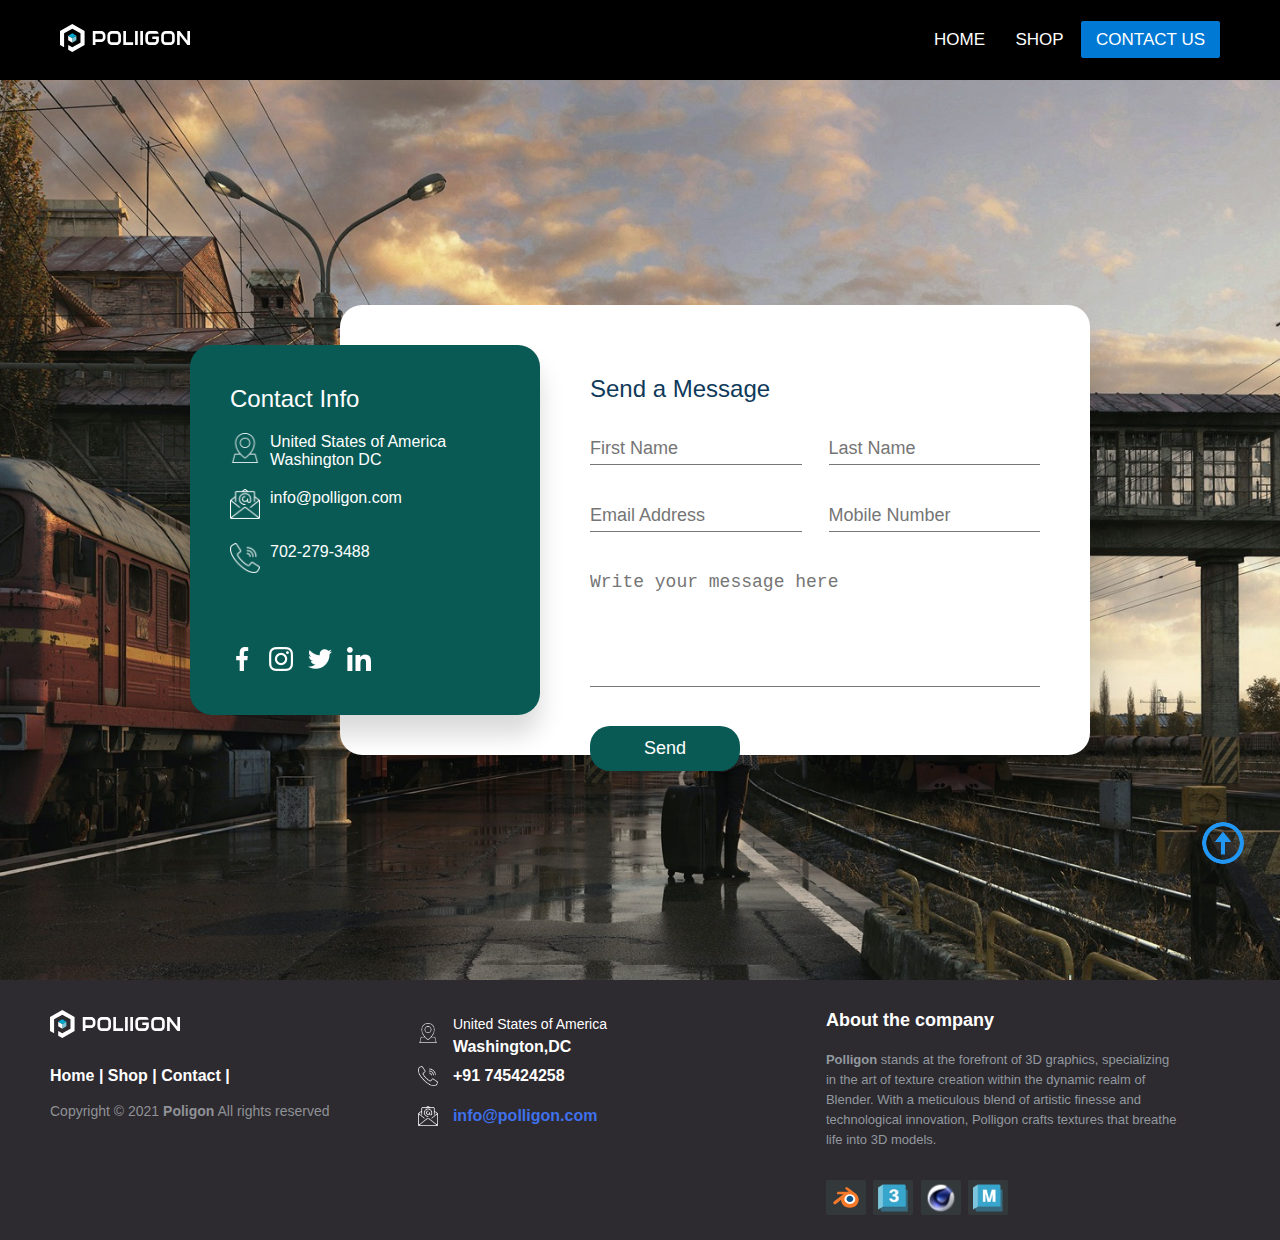
==== commit 4c37984e: "gaea" ====
--- a/contact-form.html
+++ b/contact-form.html
@@ -32,6 +32,9 @@
             </li>
         </ul>
     </div>
+    <a href="#">
+        <img class="back-to-top" src="images/scroll-up.png" alt="">
+    </a>
     <div class="section">
         <div class="container-contact">
             <div class="contactInfo">
--- a/style.css
+++ b/style.css
@@ -14,6 +14,29 @@
     width: 100%;
     height: 100%;
     font-family: 'Roboto', sans-serif;
+}
+
+.back-to-top {
+    position: fixed;
+    bottom: 2rem;
+    right: 2rem;
+    display: inline-flex;
+    align-items: center;
+    justify-content: center;
+    width: 50px;
+    transition: 0.2s ease-in-out;
+}
+
+@media(max-width:425px) {
+    .back-to-top {
+        width: 40px;
+    }
+}
+
+
+
+html {
+    scroll-behavior: smooth;
 }
 
 /*================================================
@@ -179,6 +202,28 @@
     }
 }
 
+.youtube-container {
+    padding-top: 60px;
+    display: flex;
+    justify-content: center;
+}
+
+@media(max-width:768px) {
+    .iframe-container {
+        position: relative;
+        width: 100%;
+        padding-bottom: 56.25%;
+        height: 0;
+    }
+
+    .iframe-container iframe {
+        position: absolute;
+        top: 0;
+        left: 0;
+        width: 100%;
+        height: 100%;
+    }
+}
 
 
 .contact-btn {
@@ -303,9 +348,10 @@
         width: 150px;
         height: 50px;
         font-size: 13px;
-        
-    }
-}
+
+    }
+}
+
 @media(max-width:460px) {
     .hero h1 {
         font-size: 30px;
@@ -369,11 +415,12 @@
     flex-direction: column;
     gap: 20px;
 }
-@media(max-width:1024px){
-    .video-left{
+
+@media(max-width:1024px) {
+    .video-left {
         padding: 0;
     }
-    
+
 }
 
 
@@ -387,14 +434,17 @@
     font-weight: 600;
     white-space: nowrap;
 }
-.social-icon-vid a img{
+
+.social-icon-vid a img {
     width: 21px;
 }
-.social-icon-vid{
+
+.social-icon-vid {
     display: flex;
     flex-wrap: wrap;
     gap: 12px;
 }
+
 .social-icon-vid a {
     display: flex;
     gap: 5px;
@@ -413,17 +463,20 @@
     /* Maintain the aspect ratio of the video */
     border-radius: 30px;
 }
-@media(max-width:952px){
-    .video-left{
+
+@media(max-width:952px) {
+    .video-left {
         width: 100%;
     }
-    .video-right{
+
+    .video-right {
         width: 100%;
     }
+
     .video-section {
         flex-direction: column;
         gap: 40px;
-        padding: 120px 0 ;
+        padding: 120px 0;
     }
 }
 
@@ -458,11 +511,26 @@
     flex-direction: column;
     gap: 20px;
 }
-@media(max-width:1024px){
-    .image-left{
+
+.features li {
+    color: #ccc;
+    font-size: 16px;
+    font-weight: 400;
+    padding-bottom: 20px;
+}
+
+.features li span {
+    font-size: 17px;
+    color: #fff;
+    font-weight: 500;
+}
+
+
+@media(max-width:1024px) {
+    .image-left {
         padding: 0;
     }
-    
+
 }
 
 .image-right {
@@ -476,19 +544,23 @@
     /* Maintain the aspect ratio of the video */
     border-radius: 30px;
 }
-@media(max-width:952px){
-    .image-left{
+
+@media(max-width:952px) {
+    .image-left {
         width: 100%;
     }
-    .image-right{
+
+    .image-right {
         width: 100%;
     }
+
     .image-section {
         flex-direction: column;
         gap: 40px;
-        
-    }
-}
+
+    }
+}
+
 /*================================================
                 CSS FOR Home Page End
 ===================================================*/
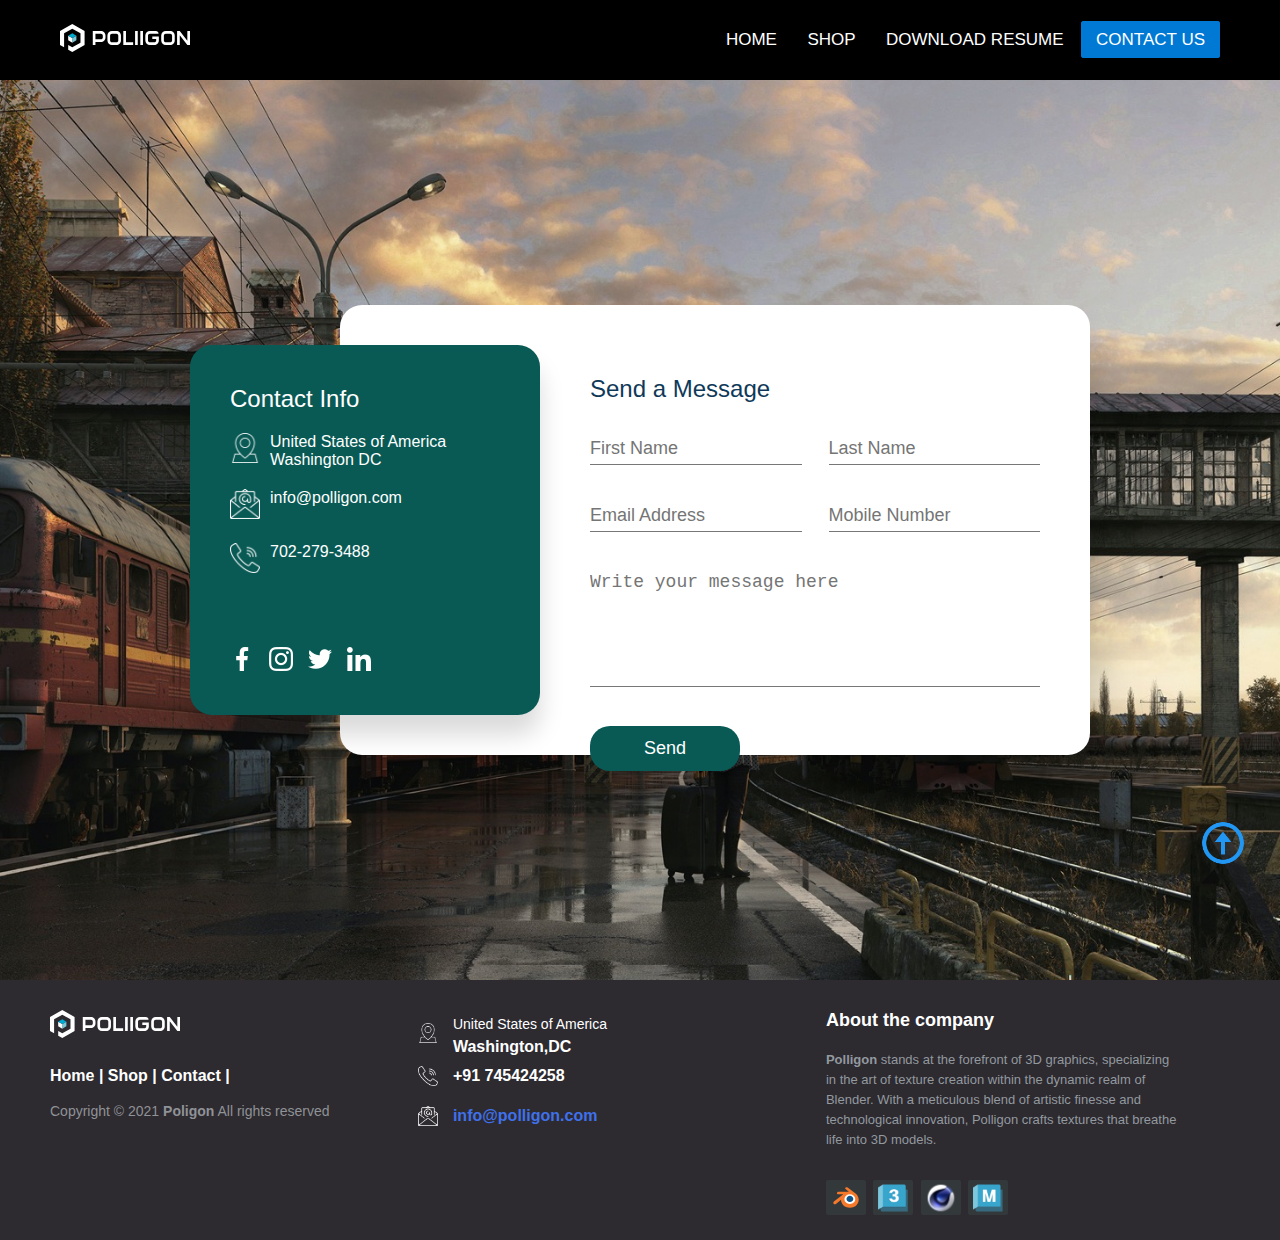
==== commit 0fa7d23f: "agea" ====
--- a/contact-form.html
+++ b/contact-form.html
@@ -26,7 +26,11 @@
             <li>
                 <a href="shop.html">Shop</a>
             </li>
+            <li>
+                <a href="dummy.pdf">Download Resume</a>
+            </li>
 
+            
             <li>
                 <a href="#" class="contact-btn">Contact Us</a>
             </li>
--- a/style.css
+++ b/style.css
@@ -207,6 +207,7 @@
     display: flex;
     justify-content: center;
 }
+
 
 @media(max-width:768px) {
     .iframe-container {
